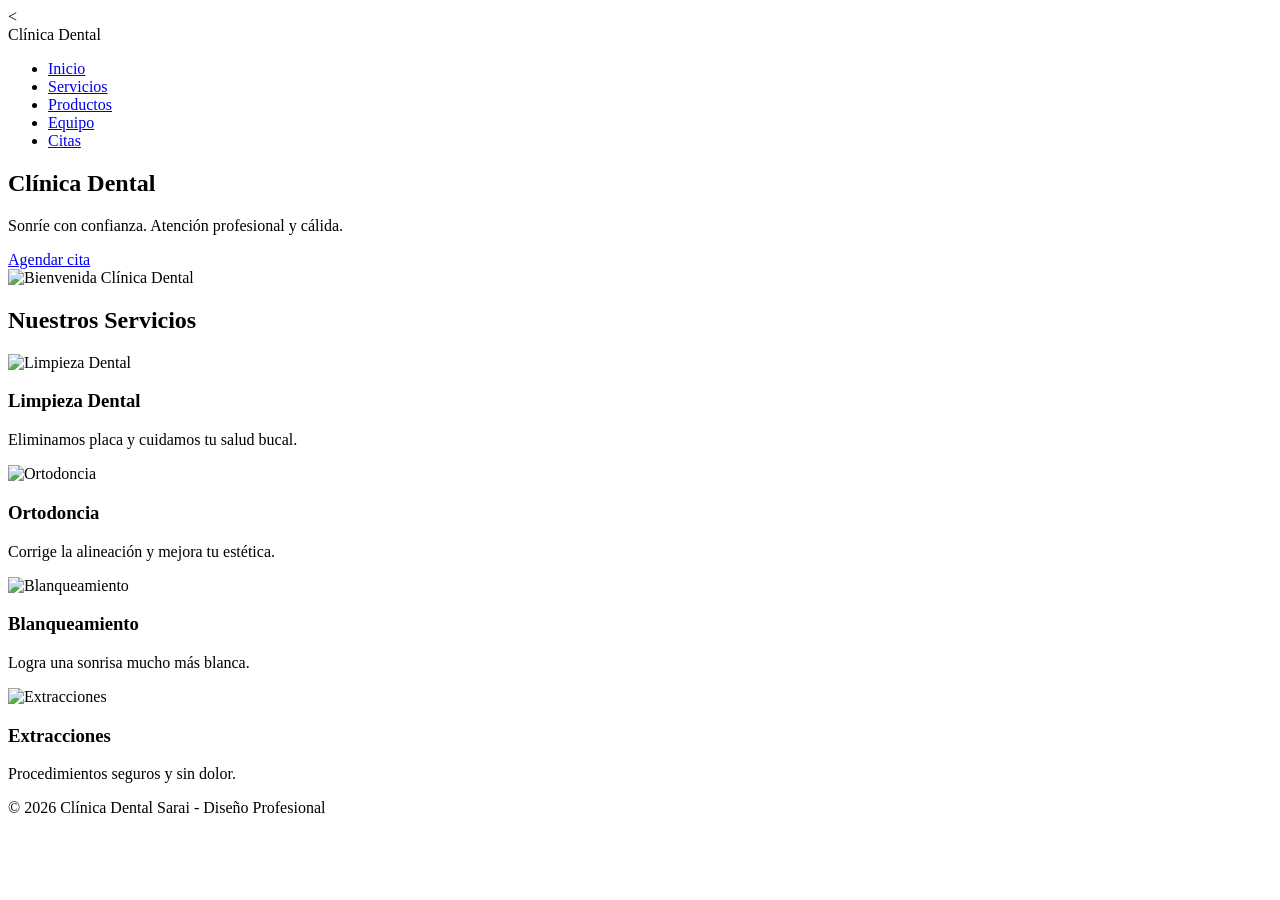
==== index.html @ 85fbc3f6 "Update index.html" ====
<<!DOCTYPE html>
<html lang="es">
<head>
    <meta charset="UTF-8">
    <meta name="viewport" content="width=device-width, initial-scale=1.0">
    <title>Clínica Dental | Sonríe con Confianza</title>
    <link rel="stylesheet" href="style.css">
</head>
<body>

    <header class="main-header">
        <nav class="nav-container">
            <div class="logo">Clínica Dental</div>
            <ul class="nav-links">
                <li><a href="index.html">Inicio</a></li>
                <li><a href="servicios.html">Servicios</a></li>
                <li><a href="productos.html">Productos</a></li>
                <li><a href="equipo.html">Equipo</a></li>
                <li><a href="citas.html">Citas</a></li>
            </ul>
        </nav>
    </header>

  <section class="hero-section">
    <div class="hero-content">
        <h1>Clínica Dental</h1>
        <p>Sonríe con confianza. Atención profesional y cálida.</p>
        <a href="citas.html" class="btn-cta">Agendar cita</a>
    </div>
    <div class="hero-image">
        <img src="./img/InicioD.png" alt="Bienvenida Clínica Dental">
    </div>
</section>

    <section class="services-section">
        <h2 class="section-title">Nuestros Servicios</h2>
        <div class="services-grid">
            
            <div class="service-card">
                <img src="img/limpiezaD.png" alt="Limpieza Dental">
                <h3>Limpieza Dental</h3>
                <p>Eliminamos placa y cuidamos tu salud bucal.</p>
            </div>

            <div class="service-card">
                <img src="img/ortodoncias.png" alt="Ortodoncia">
                <h3>Ortodoncia</h3>
                <p>Corrige la alineación y mejora tu estética.</p>
            </div>

            <div class="service-card">
                <img src="img/blanqueamiento.png" alt="Blanqueamiento">
                <h3>Blanqueamiento</h3>
                <p>Logra una sonrisa mucho más blanca.</p>
            </div>

            <div class="service-card">
                <img src="img/extraccionD.png" alt="Extracciones">
                <h3>Extracciones</h3>
                <p>Procedimientos seguros y sin dolor.</p>
            </div>

        </div>
    </section>

    <footer class="main-footer">
        <p>&copy; 2026 Clínica Dental Sarai - Diseño Profesional</p>
    </footer>

</body>
</html>
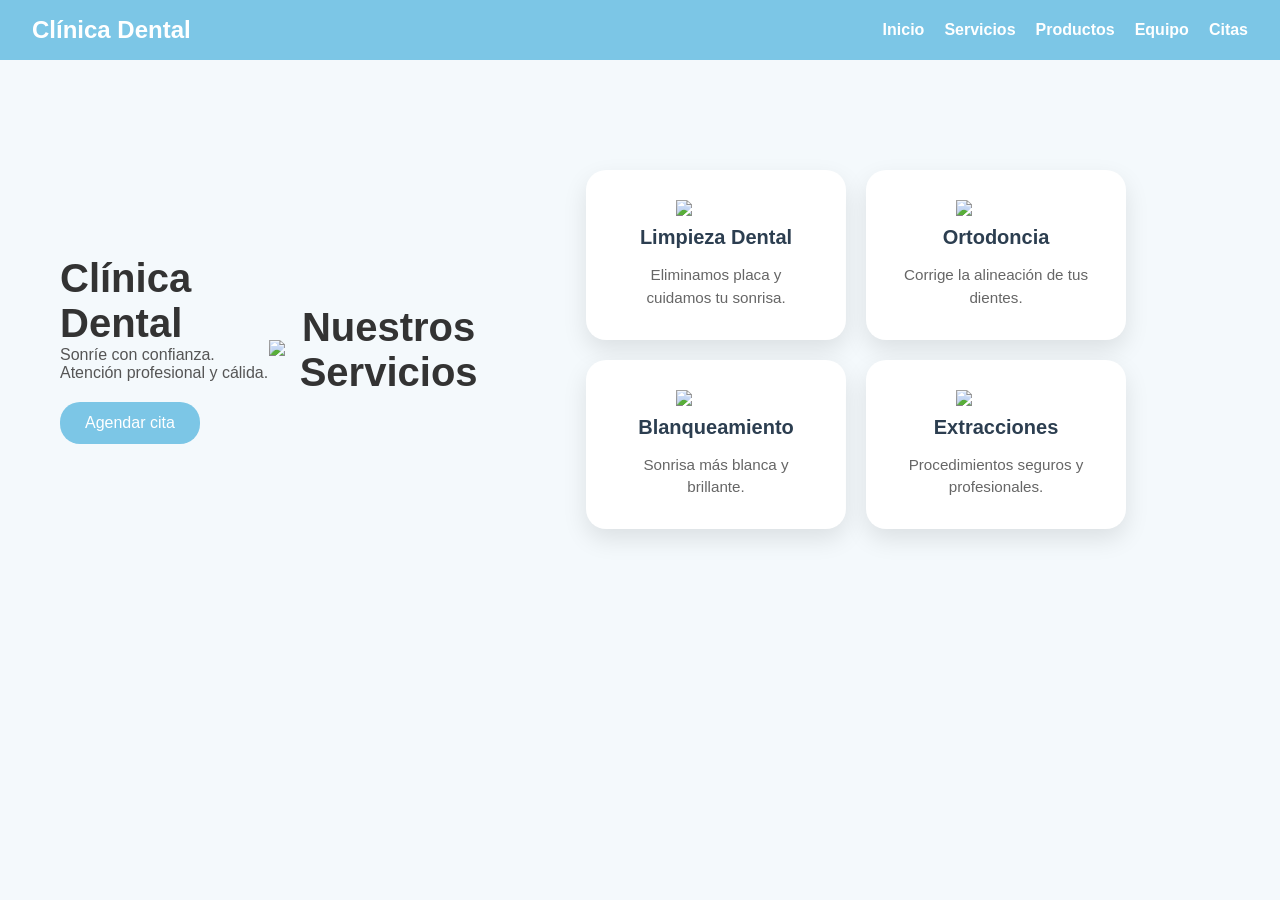
==== commit a9a283a1: "Add files via upload" ====
--- a/index.html
+++ b/index.html
@@ -1,71 +1,70 @@
-<<!DOCTYPE html>
+<!DOCTYPE html>
 <html lang="es">
 <head>
-    <meta charset="UTF-8">
-    <meta name="viewport" content="width=device-width, initial-scale=1.0">
-    <title>Clínica Dental | Sonríe con Confianza</title>
-    <link rel="stylesheet" href="style.css">
+<meta charset="UTF-8">
+<title>Clínica Dental</title>
+<link rel="stylesheet" href="styles.css">
 </head>
 <body>
 
-    <header class="main-header">
-        <nav class="nav-container">
-            <div class="logo">Clínica Dental</div>
-            <ul class="nav-links">
-                <li><a href="index.html">Inicio</a></li>
-                <li><a href="servicios.html">Servicios</a></li>
-                <li><a href="productos.html">Productos</a></li>
-                <li><a href="equipo.html">Equipo</a></li>
-                <li><a href="citas.html">Citas</a></li>
-            </ul>
-        </nav>
-    </header>
+<header>
+  <nav>
+    <h2>Clínica Dental</h2>
+    <ul>
+      <li><a href="index.html">Inicio</a></li>
+      <li><a href="servicios.html">Servicios</a></li>
+      <li><a href="productos.html">Productos</a></li>
+      <li><a href="equipo.html">Equipo</a></li>
+      <li><a href="citas.html">Citas</a></li>
+    </ul>
+  </nav>
+</header>
 
-  <section class="hero-section">
-    <div class="hero-content">
-        <h1>Clínica Dental</h1>
-        <p>Sonríe con confianza. Atención profesional y cálida.</p>
-        <a href="citas.html" class="btn-cta">Agendar cita</a>
+<section class="hero">
+
+  <div class="hero-text">
+    <h1>Clínica Dental</h1>
+    <p>Sonríe con confianza. Atención profesional y cálida.</p>
+    <a href="citas.html" class="btn">Agendar cita</a>
+  </div>
+
+  <div>
+    <img src="img/InicioD.png" width="100">
+  </div>
+
+  <h1 style="text-align:center;">Nuestros Servicios</h1>
+
+<section class="section">
+
+  <div class="cards">
+
+    <div class="card">
+      <img src="img/limpiezaD.png">
+      <h3>Limpieza Dental</h3>
+      <p>Eliminamos placa y cuidamos tu sonrisa.</p>
     </div>
-    <div class="hero-image">
-        <img src="./img/InicioD.png" alt="Bienvenida Clínica Dental">
+
+    <div class="card">
+      <img src="img/ortodoncias.png">
+      <h3>Ortodoncia</h3>
+      <p>Corrige la alineación de tus dientes.</p>
     </div>
+
+    <div class="card">
+      <img src="img/blanqueamiento.png">
+      <h3>Blanqueamiento</h3>
+      <p>Sonrisa más blanca y brillante.</p>
+    </div>
+
+    <div class="card">
+      <img src="img/extraccionD.png">
+      <h3>Extracciones</h3>
+      <p>Procedimientos seguros y profesionales.</p>
+    </div>
+
+  </div>
+
 </section>
 
-    <section class="services-section">
-        <h2 class="section-title">Nuestros Servicios</h2>
-        <div class="services-grid">
-            
-            <div class="service-card">
-                <img src="img/limpiezaD.png" alt="Limpieza Dental">
-                <h3>Limpieza Dental</h3>
-                <p>Eliminamos placa y cuidamos tu salud bucal.</p>
-            </div>
-
-            <div class="service-card">
-                <img src="img/ortodoncias.png" alt="Ortodoncia">
-                <h3>Ortodoncia</h3>
-                <p>Corrige la alineación y mejora tu estética.</p>
-            </div>
-
-            <div class="service-card">
-                <img src="img/blanqueamiento.png" alt="Blanqueamiento">
-                <h3>Blanqueamiento</h3>
-                <p>Logra una sonrisa mucho más blanca.</p>
-            </div>
-
-            <div class="service-card">
-                <img src="img/extraccionD.png" alt="Extracciones">
-                <h3>Extracciones</h3>
-                <p>Procedimientos seguros y sin dolor.</p>
-            </div>
-
-        </div>
-    </section>
-
-    <footer class="main-footer">
-        <p>&copy; 2026 Clínica Dental Sarai - Diseño Profesional</p>
-    </footer>
-
 </body>
-</html>
+</html>
--- a/styles.css
+++ b/styles.css
@@ -0,0 +1,355 @@
+body {
+  font-family: 'Segoe UI', sans-serif;
+  margin: 0;
+  background-color: #f5f9fc;
+}
+
+nav {
+  display: flex;
+  justify-content: space-between;
+  align-items: center;
+  background: #7cc6e6;
+  padding: 15px 40px;
+}
+
+nav h2 {
+  color: white;
+}
+
+nav ul {
+  list-style: none;
+  display: flex;
+  gap: 25px;
+}
+
+nav a {
+  text-decoration: none;
+  color: white;
+  font-weight: bold;
+}
+
+.hero {
+  display: flex;
+  justify-content: space-between;
+  align-items: center;
+  padding: 60px;
+}
+
+.hero-text {
+  max-width: 500px;
+}
+
+.hero h1 {
+  font-size: 40px;
+  color: #333;
+}
+
+.hero p {
+  color: #555;
+}
+
+.btn {
+  display: inline-block;
+  margin-top: 20px;
+  background: #7cc6e6;
+  color: white;
+  padding: 12px 25px;
+  border-radius: 20px;
+  text-decoration: none;
+}
+
+form {
+  max-width: 400px;
+  margin: 50px auto;
+  display: flex;
+  flex-direction: column;
+  gap: 15px;
+}
+
+input, button {
+  padding: 12px;
+  border-radius: 10px;
+  border: 1px solid #ccc;
+}
+
+button {
+  background: #7cc6e6;
+  color: white;
+  border: none;
+  cursor: pointer;
+}
+
+button:hover {
+  background: #5baac9;
+}
+
+.section {
+  padding: 50px;
+  text-align: center;
+}
+
+.section h2 {
+  font-size: 30px;
+  margin-bottom: 30px;
+}
+
+.cards {
+  display: flex;
+  justify-content: center;
+  gap: 20px;
+  flex-wrap: wrap;
+}
+
+.card {
+  background: white;
+  padding: 20px;
+  width: 250px;
+  border-radius: 20px;
+  box-shadow: 0px 5px 15px rgba(0,0,0,0.1);
+  transition: transform 0.3s;
+}
+
+.card:hover {
+  transform: translateY(-10px);
+}
+
+.card img {
+  width: 80px;
+  margin-bottom: 10px;
+}
+* {
+    margin: 0;
+    padding: 0;
+    box-sizing: border-box;
+}
+
+body {
+    font-family: 'Segoe UI', sans-serif;
+    background-color: #f4f9fc; 
+    color: #333;
+}
+
+nav {
+    background-color: #7cc6e6; 
+    padding: 1rem 2rem;
+}
+
+.nav-container {
+    max-width: 1100px;
+    margin: 0 auto;
+    display: flex;
+    justify-content: space-between;
+    align-items: center;
+}
+
+nav ul {
+    display: flex;
+    list-style: none;
+    gap: 20px;
+}
+
+nav a {
+    text-decoration: none;
+    color: white;
+    font-weight: bold;
+}
+
+.servicios-container {
+    max-width: 1100px;
+    margin: 50px auto;
+    padding: 0 20px;
+    text-align: center;
+}
+
+.servicios-header h1 {
+    font-size: 2.5rem;
+    color: #2c3e50; 
+    margin-bottom: 10px;
+}
+
+.servicios-header p {
+    color: #555;
+    margin-bottom: 40px;
+}
+
+.cards-grid {
+    display: flex;
+    flex-wrap: wrap; 
+    justify-content: center;
+    gap: 25px;
+}
+
+.card {
+    background: white;
+    width: 260px;
+    padding: 30px;
+    border-radius: 20px;
+    box-shadow: 0 10px 25px rgba(0,0,0,0.1);
+    transition: transform 0.3s ease, box-shadow 0.3s ease;
+    display: flex;
+    flex-direction: column;
+    align-items: center;
+}
+
+.card:hover {
+    transform: translateY(-10px);
+    box-shadow: 0 15px 35px rgba(124, 198, 230, 0.3);
+}
+
+.card-icon {
+    font-size: 45px;
+    margin-bottom: 20px;
+}
+
+.card h3 {
+    font-size: 1.25rem;
+    color: #2c3e50;
+    margin-bottom: 15px;
+}
+
+.card p {
+    font-size: 0.95rem;
+    color: #666;
+    line-height: 1.5;
+}
+
+* {
+    margin: 0;
+    padding: 0;
+    box-sizing: border-box;
+}
+
+body {
+    font-family: 'Segoe UI', sans-serif;
+    background-color: #f4f9fc; 
+    display: block; 
+}
+
+.navbar-top {
+    background-color: #7cc6e6;
+    width: 100%;
+    padding: 15px 0;
+    color: white;
+}
+
+.nav-content {
+    max-width: 1200px;
+    margin: 0 auto;
+    display: flex;
+    justify-content: space-between;
+    align-items: center;
+    padding: 0 20px;
+}
+
+.nav-links {
+    display: flex;
+    list-style: none;
+    gap: 20px;
+}
+
+.nav-links a {
+    color: white;
+    text-decoration: none;
+    font-weight: 600;
+}
+
+.main-wrapper {
+    width: 100%;
+    display: flex;
+    justify-content: center; 
+    padding: 60px 0;
+}
+
+.container {
+    width: 90%;
+    max-width: 1100px;
+    text-align: center;
+}
+
+.section-header h1 {
+    font-size: 2.5rem;
+    color: #2c3e50;
+    margin-bottom: 10px;
+}
+
+.section-header p {
+    color: #5d6d7e;
+    margin-bottom: 40px;
+}
+.productos-grid {
+  display: flex;
+  flex-direction: row; 
+  justify-content: center;
+  align-items: stretch;
+  gap: 30px;
+}
+
+.producto-card {
+  background: white;
+  width: 250px;
+  padding: 20px;
+  border-radius: 20px;
+  box-shadow: 0px 5px 15px rgba(0,0,0,0.1);
+  text-align: center;
+}
+
+.producto-card img {
+  width: 120px;
+  height: 120px;
+  object-fit: contain;
+  display: block;
+  margin: 0 auto 15px;
+}
+.precio {
+  font-size: 18px;
+  font-weight: bold;
+  color: #2a9d8f;
+  margin-top: 10px;
+}
+.team-section {
+    padding: 60px 20px;
+    display: flex;
+    justify-content: center;
+}
+.team-grid {
+    display: flex;
+    flex-wrap: wrap;
+    justify-content: center;
+    gap: 30px;
+    max-width: 1100px;
+}
+.member-card {
+    background: white;
+    width: 280px;
+    padding: 30px;
+    border-radius: 20px;
+    text-align: center;
+    box-shadow: 0 10px 25px rgba(0,0,0,0.05);
+    transition: transform 0.3s ease;
+}
+.member-card:hover {
+    transform: translateY(-10px); 
+}
+.member-photo img {
+    width: 120px;
+    height: 120px;
+    border-radius: 50%; 
+    border: 4px solid #87ceeb; 
+    margin-bottom: 15px;
+}
+.member-card h3 {
+    margin: 10px 0 5px 0;
+    color: #333;
+}
+.specialty {
+    color: #87ceeb; 
+    font-weight: bold;
+    margin-bottom: 15px;
+    text-transform: uppercase;
+    font-size: 0.9rem;
+}
+.bio {
+    font-size: 0.9rem;
+    color: #666;
+    line-height: 1.5;
+}
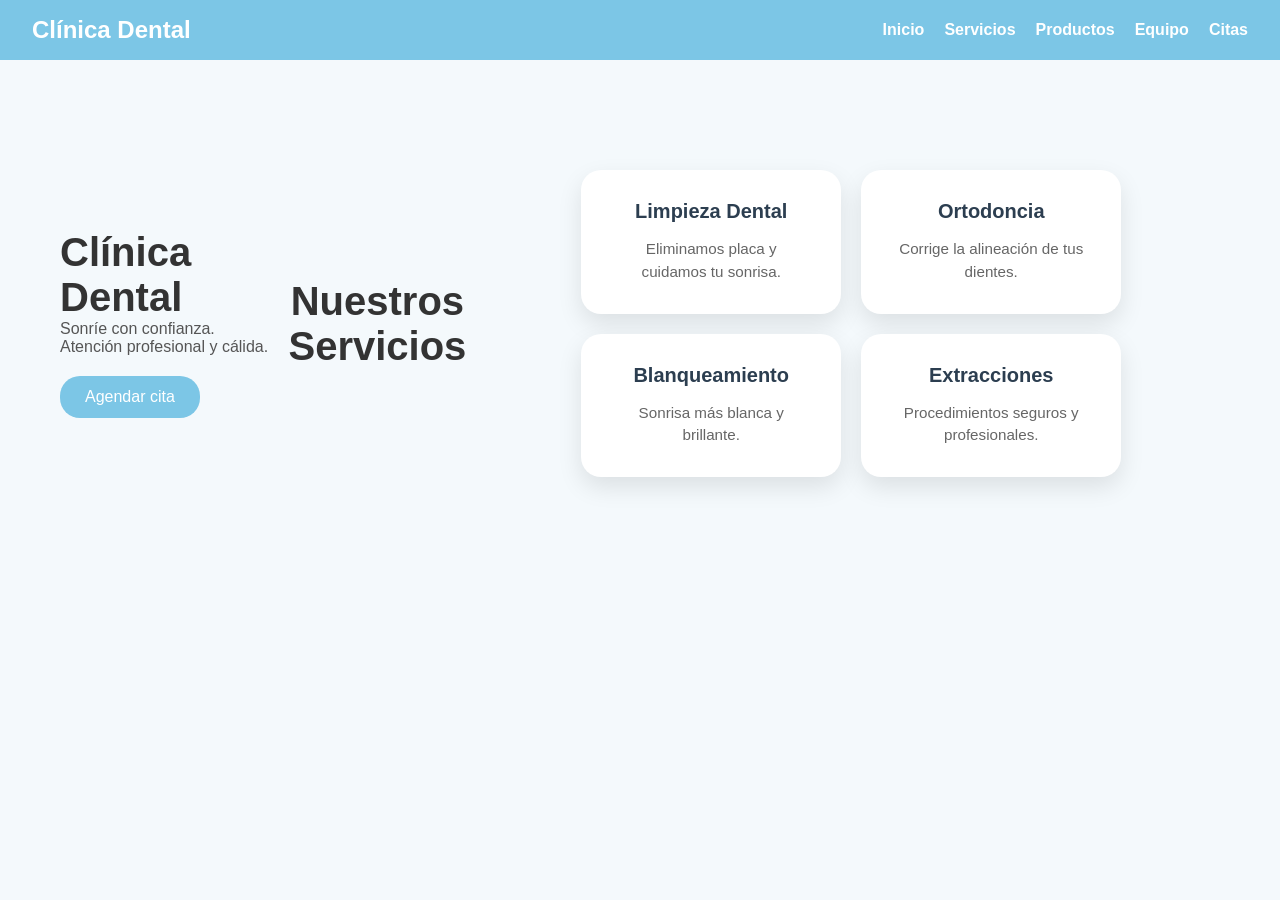
==== commit f48865de: "Update index.html" ====
--- a/index.html
+++ b/index.html
@@ -29,7 +29,7 @@
   </div>
 
   <div>
-    <img src="img/InicioD.png" width="100">
+    <src="img/InicioD.png" width="100">
   </div>
 
   <h1 style="text-align:center;">Nuestros Servicios</h1>
@@ -39,25 +39,25 @@
   <div class="cards">
 
     <div class="card">
-      <img src="img/limpiezaD.png">
+      <src="img/limpiezaD.png">
       <h3>Limpieza Dental</h3>
       <p>Eliminamos placa y cuidamos tu sonrisa.</p>
     </div>
 
     <div class="card">
-      <img src="img/ortodoncias.png">
+      <src="img/ortodoncias.png">
       <h3>Ortodoncia</h3>
       <p>Corrige la alineación de tus dientes.</p>
     </div>
 
     <div class="card">
-      <img src="img/blanqueamiento.png">
+      <src="img/blanqueamiento.png">
       <h3>Blanqueamiento</h3>
       <p>Sonrisa más blanca y brillante.</p>
     </div>
 
     <div class="card">
-      <img src="img/extraccionD.png">
+      <src="img/extraccionD.png">
       <h3>Extracciones</h3>
       <p>Procedimientos seguros y profesionales.</p>
     </div>
@@ -67,4 +67,4 @@
 </section>
 
 </body>
-</html>+</html>
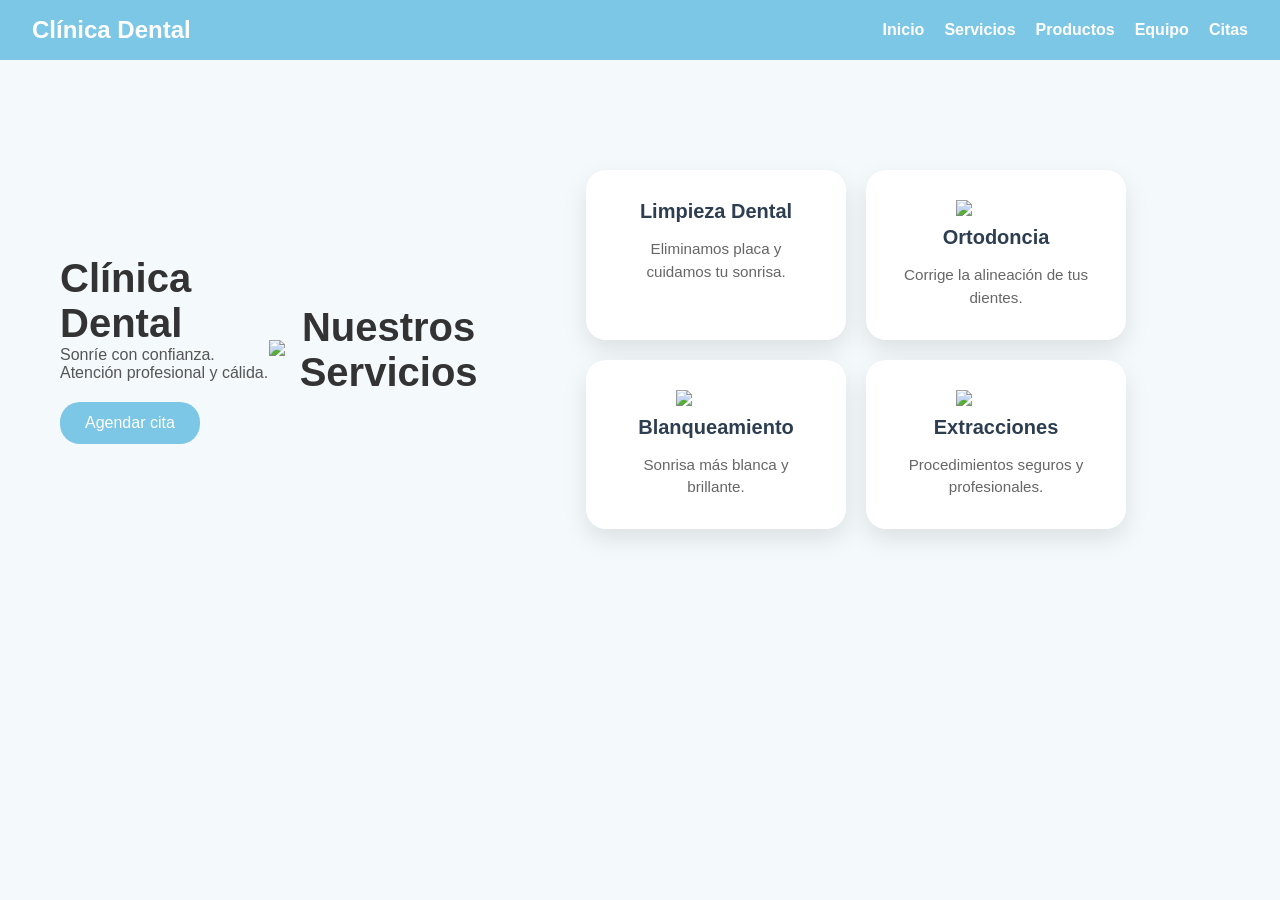
==== commit 8f4ba477: "Update index.html" ====
--- a/index.html
+++ b/index.html
@@ -29,7 +29,7 @@
   </div>
 
   <div>
-    <src="img/InicioD.png" width="100">
+    <img src="img/InicioD.png" width="100">
   </div>
 
   <h1 style="text-align:center;">Nuestros Servicios</h1>
@@ -45,19 +45,19 @@
     </div>
 
     <div class="card">
-      <src="img/ortodoncias.png">
+      <img src="img/ortodoncias.png">
       <h3>Ortodoncia</h3>
       <p>Corrige la alineación de tus dientes.</p>
     </div>
 
     <div class="card">
-      <src="img/blanqueamiento.png">
+      <img src="img/blanqueamiento.png">
       <h3>Blanqueamiento</h3>
       <p>Sonrisa más blanca y brillante.</p>
     </div>
 
     <div class="card">
-      <src="img/extraccionD.png">
+      <img src="img/extraccionD.png">
       <h3>Extracciones</h3>
       <p>Procedimientos seguros y profesionales.</p>
     </div>
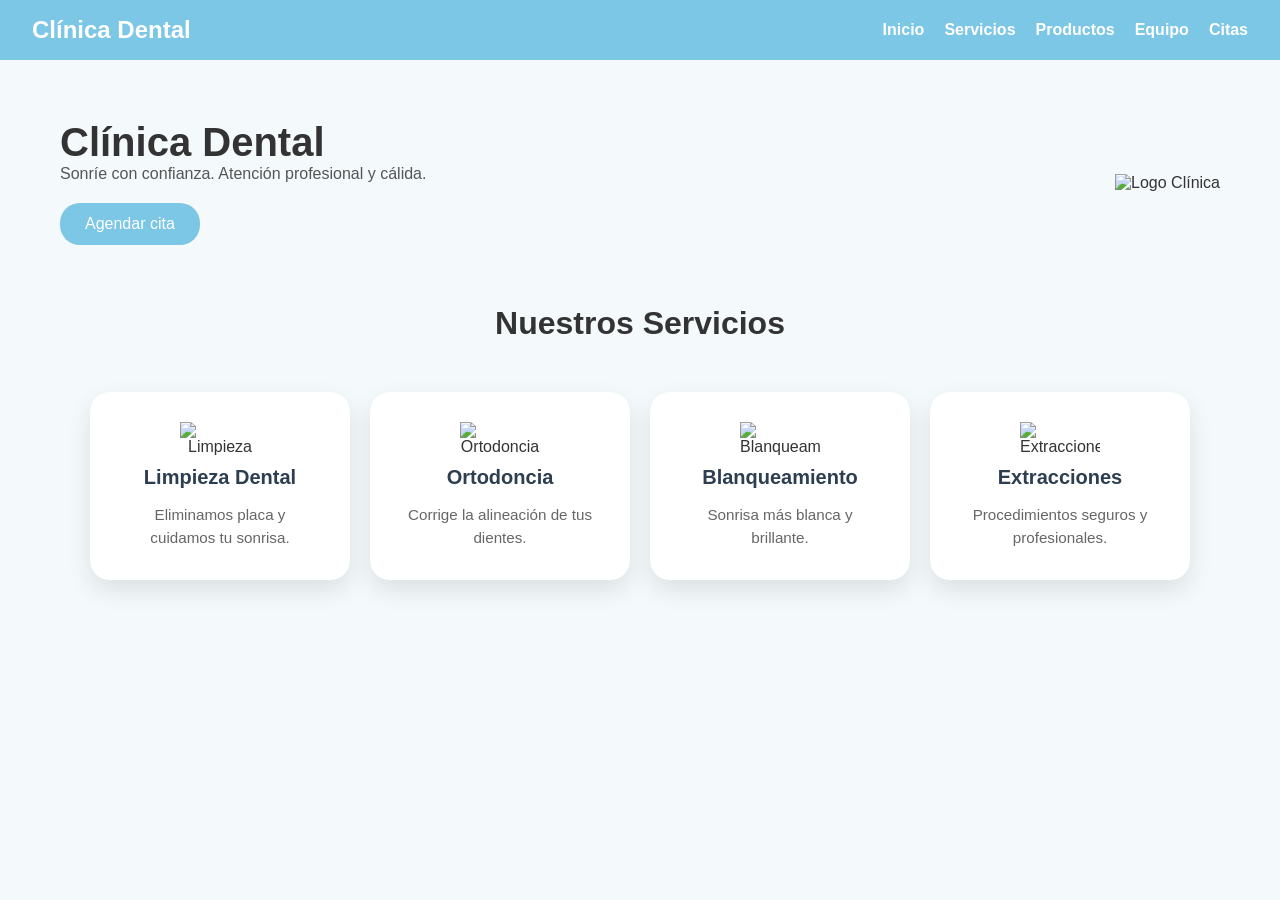
==== commit 1e110aaf: "Update index.html" ====
--- a/index.html
+++ b/index.html
@@ -1,12 +1,11 @@
 <!DOCTYPE html>
 <html lang="es">
 <head>
-<meta charset="UTF-8">
-<title>Clínica Dental</title>
-<link rel="stylesheet" href="styles.css">
+    <meta charset="UTF-8">
+    <title>Clínica Dental</title>
+    <link rel="stylesheet" href="styles.css">
 </head>
 <body>
-
 <header>
   <nav>
     <h2>Clínica Dental</h2>
@@ -21,50 +20,41 @@
 </header>
 
 <section class="hero">
-
   <div class="hero-text">
     <h1>Clínica Dental</h1>
     <p>Sonríe con confianza. Atención profesional y cálida.</p>
     <a href="citas.html" class="btn">Agendar cita</a>
   </div>
+  <div>
+    <img src="img/InicioD.png" width="100" alt="Logo Clínica">
+  </div>
+</section>
 
-  <div>
-    <img src="img/InicioD.png" width="100">
-  </div>
-
-  <h1 style="text-align:center;">Nuestros Servicios</h1>
+<h1 style="text-align:center;">Nuestros Servicios</h1>
 
 <section class="section">
-
   <div class="cards">
-
     <div class="card">
-      <src="img/limpiezaD.png">
+      <img src="img/limpiezaD.png" alt="Limpieza">
       <h3>Limpieza Dental</h3>
       <p>Eliminamos placa y cuidamos tu sonrisa.</p>
     </div>
-
     <div class="card">
-      <img src="img/ortodoncias.png">
+      <img src="img/ortodoncias.png" alt="Ortodoncia">
       <h3>Ortodoncia</h3>
       <p>Corrige la alineación de tus dientes.</p>
     </div>
-
     <div class="card">
-      <img src="img/blanqueamiento.png">
+      <img src="img/blanqueamiento.jpg" alt="Blanqueamiento">
       <h3>Blanqueamiento</h3>
       <p>Sonrisa más blanca y brillante.</p>
     </div>
-
     <div class="card">
-      <img src="img/extraccionD.png">
+      <img src="img/extraccionD.png" alt="Extracciones">
       <h3>Extracciones</h3>
       <p>Procedimientos seguros y profesionales.</p>
     </div>
-
   </div>
-
 </section>
-
 </body>
 </html>
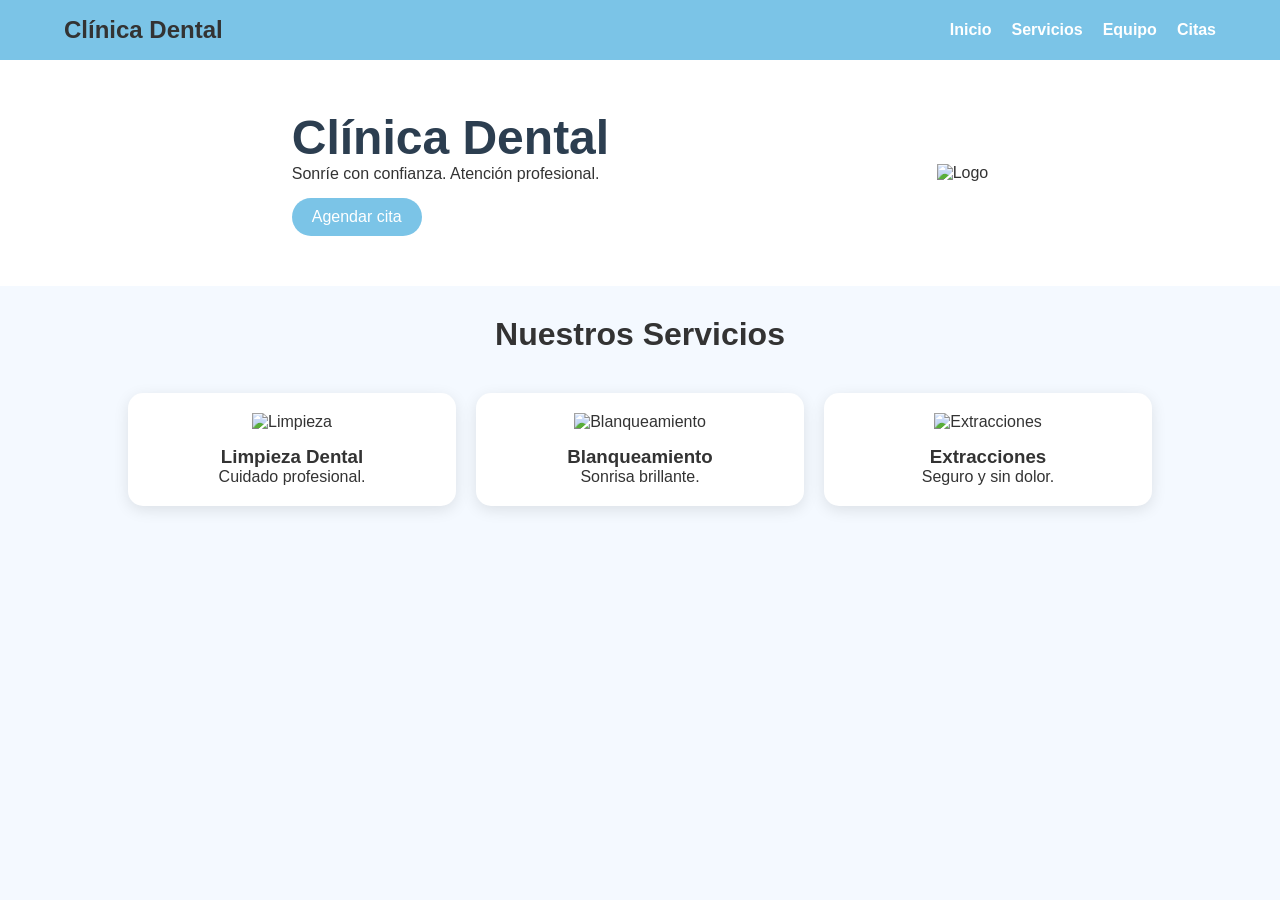
==== commit 564133f6: "Update index.html" ====
--- a/index.html
+++ b/index.html
@@ -2,7 +2,7 @@
 <html lang="es">
 <head>
     <meta charset="UTF-8">
-    <title>Clínica Dental</title>
+    <title>Clínica Dental - Inicio</title>
     <link rel="stylesheet" href="styles.css">
 </head>
 <body>
@@ -12,7 +12,6 @@
     <ul>
       <li><a href="index.html">Inicio</a></li>
       <li><a href="servicios.html">Servicios</a></li>
-      <li><a href="productos.html">Productos</a></li>
       <li><a href="equipo.html">Equipo</a></li>
       <li><a href="citas.html">Citas</a></li>
     </ul>
@@ -22,37 +21,32 @@
 <section class="hero">
   <div class="hero-text">
     <h1>Clínica Dental</h1>
-    <p>Sonríe con confianza. Atención profesional y cálida.</p>
+    <p>Sonríe con confianza. Atención profesional.</p>
     <a href="citas.html" class="btn">Agendar cita</a>
   </div>
   <div>
-    <img src="img/InicioD.png" width="100" alt="Logo Clínica">
+    <img src="img/InicioD.png" width="200" alt="Logo">
   </div>
 </section>
 
-<h1 style="text-align:center;">Nuestros Servicios</h1>
+<h1 style="text-align:center; margin-top: 30px;">Nuestros Servicios</h1>
 
 <section class="section">
   <div class="cards">
     <div class="card">
       <img src="img/limpiezaD.png" alt="Limpieza">
       <h3>Limpieza Dental</h3>
-      <p>Eliminamos placa y cuidamos tu sonrisa.</p>
-    </div>
-    <div class="card">
-      <img src="img/ortodoncias.png" alt="Ortodoncia">
-      <h3>Ortodoncia</h3>
-      <p>Corrige la alineación de tus dientes.</p>
+      <p>Cuidado profesional.</p>
     </div>
     <div class="card">
       <img src="img/blanqueamiento.jpg" alt="Blanqueamiento">
       <h3>Blanqueamiento</h3>
-      <p>Sonrisa más blanca y brillante.</p>
+      <p>Sonrisa brillante.</p>
     </div>
     <div class="card">
       <img src="img/extraccionD.png" alt="Extracciones">
       <h3>Extracciones</h3>
-      <p>Procedimientos seguros y profesionales.</p>
+      <p>Seguro y sin dolor.</p>
     </div>
   </div>
 </section>
--- a/styles.css
+++ b/styles.css
@@ -1,142 +1,20 @@
-body {
-  font-family: 'Segoe UI', sans-serif;
-  margin: 0;
-  background-color: #f5f9fc;
-}
-
-nav {
-  display: flex;
-  justify-content: space-between;
-  align-items: center;
-  background: #7cc6e6;
-  padding: 15px 40px;
-}
-
-nav h2 {
-  color: white;
-}
-
-nav ul {
-  list-style: none;
-  display: flex;
-  gap: 25px;
-}
-
-nav a {
-  text-decoration: none;
-  color: white;
-  font-weight: bold;
-}
-
-.hero {
-  display: flex;
-  justify-content: space-between;
-  align-items: center;
-  padding: 60px;
-}
-
-.hero-text {
-  max-width: 500px;
-}
-
-.hero h1 {
-  font-size: 40px;
-  color: #333;
-}
-
-.hero p {
-  color: #555;
-}
-
-.btn {
-  display: inline-block;
-  margin-top: 20px;
-  background: #7cc6e6;
-  color: white;
-  padding: 12px 25px;
-  border-radius: 20px;
-  text-decoration: none;
-}
-
-form {
-  max-width: 400px;
-  margin: 50px auto;
-  display: flex;
-  flex-direction: column;
-  gap: 15px;
-}
-
-input, button {
-  padding: 12px;
-  border-radius: 10px;
-  border: 1px solid #ccc;
-}
-
-button {
-  background: #7cc6e6;
-  color: white;
-  border: none;
-  cursor: pointer;
-}
-
-button:hover {
-  background: #5baac9;
-}
-
-.section {
-  padding: 50px;
-  text-align: center;
-}
-
-.section h2 {
-  font-size: 30px;
-  margin-bottom: 30px;
-}
-
-.cards {
-  display: flex;
-  justify-content: center;
-  gap: 20px;
-  flex-wrap: wrap;
-}
-
-.card {
-  background: white;
-  padding: 20px;
-  width: 250px;
-  border-radius: 20px;
-  box-shadow: 0px 5px 15px rgba(0,0,0,0.1);
-  transition: transform 0.3s;
-}
-
-.card:hover {
-  transform: translateY(-10px);
-}
-
-.card img {
-  width: 80px;
-  margin-bottom: 10px;
-}
+/* General */
 * {
     margin: 0;
     padding: 0;
     box-sizing: border-box;
+    font-family: 'Arial', sans-serif;
 }
 
 body {
-    font-family: 'Segoe UI', sans-serif;
-    background-color: #f4f9fc; 
+    background-color: #f4f9ff;
     color: #333;
 }
 
+/* Navegación */
 nav {
-    background-color: #7cc6e6; 
-    padding: 1rem 2rem;
-}
-
-.nav-container {
-    max-width: 1100px;
-    margin: 0 auto;
+    background-color: #7bc4e7;
+    padding: 1rem 5%;
     display: flex;
     justify-content: space-between;
     align-items: center;
@@ -149,207 +27,77 @@
 }
 
 nav a {
+    color: white;
     text-decoration: none;
-    color: white;
     font-weight: bold;
 }
 
-.servicios-container {
-    max-width: 1100px;
-    margin: 50px auto;
-    padding: 0 20px;
-    text-align: center;
+/* Hero Section */
+.hero {
+    display: flex;
+    align-items: center;
+    justify-content: space-around;
+    padding: 50px 10%;
+    background-color: white;
 }
 
-.servicios-header h1 {
-    font-size: 2.5rem;
-    color: #2c3e50; 
-    margin-bottom: 10px;
+.hero-text h1 {
+    font-size: 3rem;
+    color: #2c3e50;
 }
 
-.servicios-header p {
-    color: #555;
-    margin-bottom: 40px;
+.btn {
+    display: inline-block;
+    background-color: #7bc4e7;
+    color: white;
+    padding: 10px 20px;
+    border-radius: 20px;
+    text-decoration: none;
+    margin-top: 15px;
 }
 
-.cards-grid {
-    display: flex;
-    flex-wrap: wrap; 
-    justify-content: center;
-    gap: 25px;
+/* Contenedor de Tarjetas (Inicio y Servicios) */
+.cards, .cards-grid {
+    display: grid;
+    grid-template-columns: repeat(auto-fit, minmax(200px, 1fr));
+    gap: 20px;
+    padding: 40px 10%;
 }
 
 .card {
     background: white;
-    width: 260px;
-    padding: 30px;
-    border-radius: 20px;
-    box-shadow: 0 10px 25px rgba(0,0,0,0.1);
-    transition: transform 0.3s ease, box-shadow 0.3s ease;
-    display: flex;
-    flex-direction: column;
-    align-items: center;
+    border-radius: 15px;
+    padding: 20px;
+    text-align: center;
+    box-shadow: 0 4px 15px rgba(0,0,0,0.1);
 }
 
-.card:hover {
-    transform: translateY(-10px);
-    box-shadow: 0 15px 35px rgba(124, 198, 230, 0.3);
-}
-
-.card-icon {
-    font-size: 45px;
-    margin-bottom: 20px;
-}
-
-.card h3 {
-    font-size: 1.25rem;
-    color: #2c3e50;
+.card img {
+    width: 80px; /* Tamaño para los iconos de servicios */
+    height: 80px;
+    object-fit: contain;
     margin-bottom: 15px;
 }
 
-.card p {
-    font-size: 0.95rem;
-    color: #666;
-    line-height: 1.5;
+/* Equipo */
+.team-grid {
+    display: grid;
+    grid-template-columns: repeat(auto-fit, minmax(250px, 1fr));
+    gap: 30px;
+    padding: 40px 10%;
 }
 
-* {
-    margin: 0;
-    padding: 0;
-    box-sizing: border-box;
-}
-
-body {
-    font-family: 'Segoe UI', sans-serif;
-    background-color: #f4f9fc; 
-    display: block; 
-}
-
-.navbar-top {
-    background-color: #7cc6e6;
-    width: 100%;
-    padding: 15px 0;
-    color: white;
-}
-
-.nav-content {
-    max-width: 1200px;
-    margin: 0 auto;
-    display: flex;
-    justify-content: space-between;
-    align-items: center;
-    padding: 0 20px;
-}
-
-.nav-links {
-    display: flex;
-    list-style: none;
-    gap: 20px;
-}
-
-.nav-links a {
-    color: white;
-    text-decoration: none;
-    font-weight: 600;
-}
-
-.main-wrapper {
-    width: 100%;
-    display: flex;
-    justify-content: center; 
-    padding: 60px 0;
-}
-
-.container {
-    width: 90%;
-    max-width: 1100px;
+.member-card {
+    background: white;
+    padding: 20px;
+    border-radius: 10px;
     text-align: center;
 }
 
-.section-header h1 {
-    font-size: 2.5rem;
-    color: #2c3e50;
-    margin-bottom: 10px;
-}
-
-.section-header p {
-    color: #5d6d7e;
-    margin-bottom: 40px;
-}
-.productos-grid {
-  display: flex;
-  flex-direction: row; 
-  justify-content: center;
-  align-items: stretch;
-  gap: 30px;
-}
-
-.producto-card {
-  background: white;
-  width: 250px;
-  padding: 20px;
-  border-radius: 20px;
-  box-shadow: 0px 5px 15px rgba(0,0,0,0.1);
-  text-align: center;
-}
-
-.producto-card img {
-  width: 120px;
-  height: 120px;
-  object-fit: contain;
-  display: block;
-  margin: 0 auto 15px;
-}
-.precio {
-  font-size: 18px;
-  font-weight: bold;
-  color: #2a9d8f;
-  margin-top: 10px;
-}
-.team-section {
-    padding: 60px 20px;
-    display: flex;
-    justify-content: center;
-}
-.team-grid {
-    display: flex;
-    flex-wrap: wrap;
-    justify-content: center;
-    gap: 30px;
-    max-width: 1100px;
-}
-.member-card {
-    background: white;
-    width: 280px;
-    padding: 30px;
-    border-radius: 20px;
-    text-align: center;
-    box-shadow: 0 10px 25px rgba(0,0,0,0.05);
-    transition: transform 0.3s ease;
-}
-.member-card:hover {
-    transform: translateY(-10px); 
-}
 .member-photo img {
-    width: 120px;
-    height: 120px;
-    border-radius: 50%; 
-    border: 4px solid #87ceeb; 
+    width: 150px;
+    height: 150px;
+    border-radius: 50%; /* Hace la foto circular */
+    object-fit: cover;
     margin-bottom: 15px;
 }
-.member-card h3 {
-    margin: 10px 0 5px 0;
-    color: #333;
-}
-.specialty {
-    color: #87ceeb; 
-    font-weight: bold;
-    margin-bottom: 15px;
-    text-transform: uppercase;
-    font-size: 0.9rem;
-}
-.bio {
-    font-size: 0.9rem;
-    color: #666;
-    line-height: 1.5;
-}
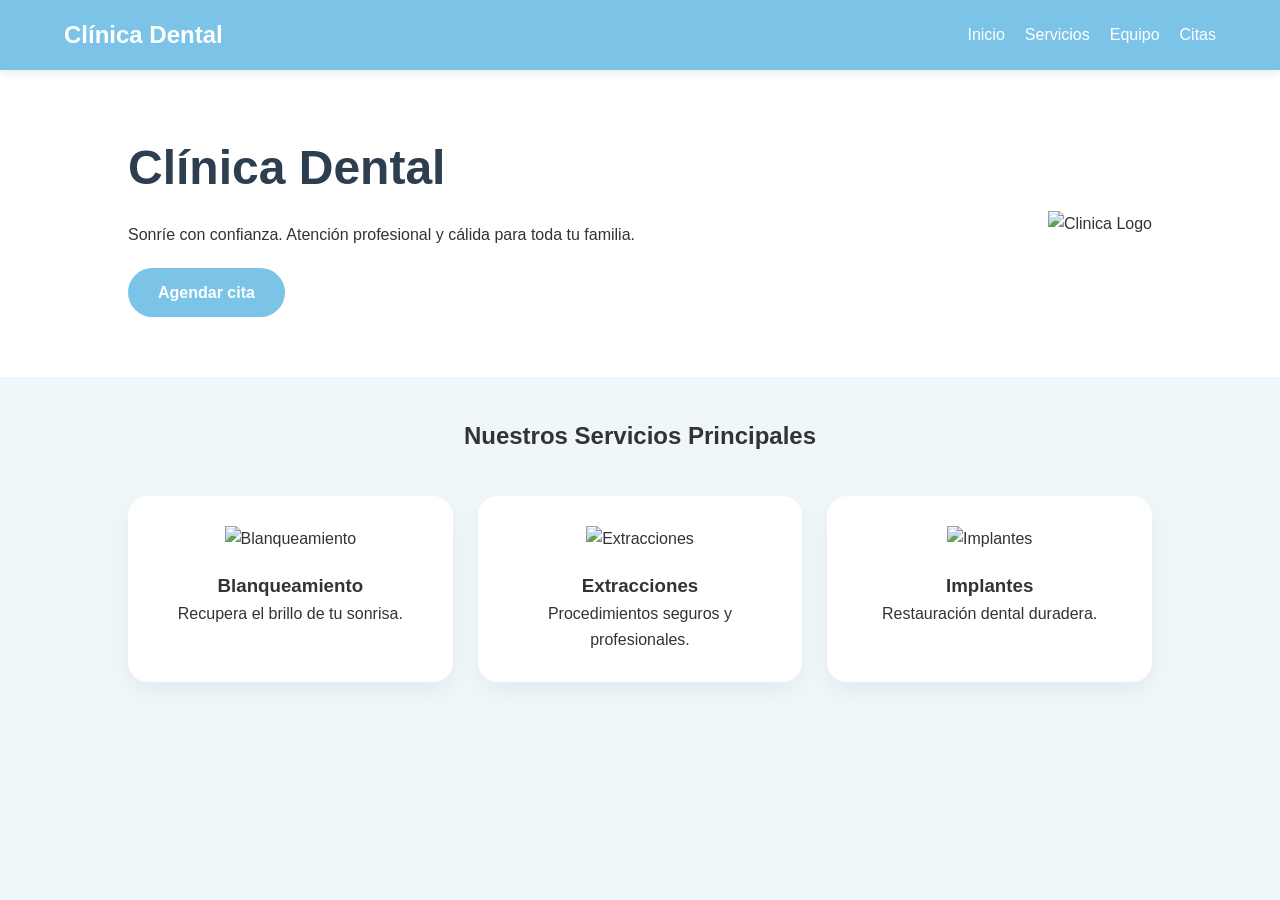
==== commit 4189254a: "Update index.html" ====
--- a/index.html
+++ b/index.html
@@ -6,49 +6,45 @@
     <link rel="stylesheet" href="styles.css">
 </head>
 <body>
-<header>
-  <nav>
-    <h2>Clínica Dental</h2>
-    <ul>
-      <li><a href="index.html">Inicio</a></li>
-      <li><a href="servicios.html">Servicios</a></li>
-      <li><a href="equipo.html">Equipo</a></li>
-      <li><a href="citas.html">Citas</a></li>
-    </ul>
-  </nav>
-</header>
+    <nav>
+        <h2>Clínica Dental</h2>
+        <ul>
+            <li><a href="index.html">Inicio</a></li>
+            <li><a href="servicios.html">Servicios</a></li>
+            <li><a href="equipo.html">Equipo</a></li>
+            <li><a href="citas.html">Citas</a></li>
+        </ul>
+    </nav>
 
-<section class="hero">
-  <div class="hero-text">
-    <h1>Clínica Dental</h1>
-    <p>Sonríe con confianza. Atención profesional.</p>
-    <a href="citas.html" class="btn">Agendar cita</a>
-  </div>
-  <div>
-    <img src="img/InicioD.png" width="200" alt="Logo">
-  </div>
-</section>
+    <header class="hero">
+        <div class="hero-text">
+            <h1>Clínica Dental</h1>
+            <p>Sonríe con confianza. Atención profesional y cálida para toda tu familia.</p>
+            <a href="citas.html" class="btn">Agendar cita</a>
+        </div>
+        <div class="hero-image">
+            <img src="IMG/InicioD.png" width="300" alt="Clinica Logo">
+        </div>
+    </header>
 
-<h1 style="text-align:center; margin-top: 30px;">Nuestros Servicios</h1>
-
-<section class="section">
-  <div class="cards">
-    <div class="card">
-      <img src="img/limpiezaD.png" alt="Limpieza">
-      <h3>Limpieza Dental</h3>
-      <p>Cuidado profesional.</p>
+    <h2 style="text-align:center; margin-top:40px;">Nuestros Servicios Principales</h2>
+    
+    <div class="cards-container">
+        <div class="card">
+            <img src="IMG/blanqueamiento.jpg" alt="Blanqueamiento">
+            <h3>Blanqueamiento</h3>
+            <p>Recupera el brillo de tu sonrisa.</p>
+        </div>
+        <div class="card">
+            <img src="IMG/extraccionD.png" alt="Extracciones">
+            <h3>Extracciones</h3>
+            <p>Procedimientos seguros y profesionales.</p>
+        </div>
+        <div class="card">
+            <img src="IMG/implanteD.jpg" alt="Implantes">
+            <h3>Implantes</h3>
+            <p>Restauración dental duradera.</p>
+        </div>
     </div>
-    <div class="card">
-      <img src="img/blanqueamiento.jpg" alt="Blanqueamiento">
-      <h3>Blanqueamiento</h3>
-      <p>Sonrisa brillante.</p>
-    </div>
-    <div class="card">
-      <img src="img/extraccionD.png" alt="Extracciones">
-      <h3>Extracciones</h3>
-      <p>Seguro y sin dolor.</p>
-    </div>
-  </div>
-</section>
 </body>
 </html>
--- a/styles.css
+++ b/styles.css
@@ -1,23 +1,33 @@
-/* General */
+/* 1. Configuración General */
 * {
     margin: 0;
     padding: 0;
     box-sizing: border-box;
-    font-family: 'Arial', sans-serif;
+    font-family: 'Segoe UI', Roboto, Helvetica, Arial, sans-serif;
 }
 
 body {
-    background-color: #f4f9ff;
+    background-color: #f0f7fa; /* Azul muy clarito de fondo */
     color: #333;
+    line-height: 1.6;
 }
 
-/* Navegación */
+/* 2. Navegación (Navbar) */
 nav {
     background-color: #7bc4e7;
     padding: 1rem 5%;
     display: flex;
     justify-content: space-between;
     align-items: center;
+    position: sticky;
+    top: 0;
+    z-index: 1000;
+    box-shadow: 0 2px 10px rgba(0,0,0,0.1);
+}
+
+nav h2 {
+    color: white;
+    font-size: 1.5rem;
 }
 
 nav ul {
@@ -29,75 +39,114 @@
 nav a {
     color: white;
     text-decoration: none;
-    font-weight: bold;
+    font-weight: 500;
+    transition: 0.3s;
 }
 
-/* Hero Section */
+nav a:hover {
+    opacity: 0.8;
+}
+
+/* 3. Secciones Principales (Hero e Introducciones) */
 .hero {
     display: flex;
     align-items: center;
     justify-content: space-around;
-    padding: 50px 10%;
+    padding: 60px 10%;
     background-color: white;
+    flex-wrap: wrap; /* Para que en celular se ponga uno abajo de otro */
+}
+
+.hero-text {
+    flex: 1;
+    min-width: 300px;
 }
 
 .hero-text h1 {
     font-size: 3rem;
     color: #2c3e50;
+    margin-bottom: 15px;
 }
 
 .btn {
     display: inline-block;
     background-color: #7bc4e7;
     color: white;
-    padding: 10px 20px;
-    border-radius: 20px;
+    padding: 12px 30px;
+    border-radius: 50px;
     text-decoration: none;
-    margin-top: 15px;
+    font-weight: bold;
+    margin-top: 20px;
+    transition: 0.3s;
 }
 
-/* Contenedor de Tarjetas (Inicio y Servicios) */
-.cards, .cards-grid {
+.btn:hover {
+    background-color: #5da8cc;
+    transform: scale(1.05);
+}
+
+/* 4. Sistema de Tarjetas (Servicios, Equipo y Productos) */
+h1[style*="center"] {
+    margin-top: 50px;
+    color: #2c3e50;
+}
+
+.cards-container, .cards-grid, .team-grid {
     display: grid;
-    grid-template-columns: repeat(auto-fit, minmax(200px, 1fr));
-    gap: 20px;
+    grid-template-columns: repeat(auto-fit, minmax(280px, 1fr));
+    gap: 25px;
     padding: 40px 10%;
 }
 
-.card {
+.card, .member-card {
     background: white;
-    border-radius: 15px;
-    padding: 20px;
+    border-radius: 20px;
+    padding: 30px;
     text-align: center;
-    box-shadow: 0 4px 15px rgba(0,0,0,0.1);
+    box-shadow: 0 10px 25px rgba(0,0,0,0.05);
+    transition: transform 0.3s ease;
 }
 
+.card:hover, .member-card:hover {
+    transform: translateY(-10px);
+}
+
+/* Imágenes dentro de las tarjetas */
 .card img {
-    width: 80px; /* Tamaño para los iconos de servicios */
-    height: 80px;
-    object-fit: contain;
+    width: 120px;
+    height: 120px;
+    object-fit: contain; /* Para que el icono no se deforme */
+    margin-bottom: 20px;
+}
+
+/* Estilo específico para las fotos del Equipo */
+.member-photo img {
+    width: 180px;
+    height: 180px;
+    border-radius: 50%; /* Fotos redondas */
+    object-fit: cover; /* Para que la cara se vea bien */
+    border: 6px solid #f0f7fa;
     margin-bottom: 15px;
 }
 
-/* Equipo */
-.team-grid {
-    display: grid;
-    grid-template-columns: repeat(auto-fit, minmax(250px, 1fr));
-    gap: 30px;
-    padding: 40px 10%;
+.specialty {
+    color: #7bc4e7;
+    font-weight: bold;
+    font-size: 0.9rem;
+    margin-bottom: 10px;
 }
 
-.member-card {
+/* 5. Formulario de Citas */
+#form {
+    max-width: 500px;
+    margin: 40px auto;
     background: white;
-    padding: 20px;
-    border-radius: 10px;
-    text-align: center;
+    padding: 40px;
+    border-radius: 20px;
+    box-shadow: 0 10px 30px rgba(0,0,0,0.1);
 }
 
-.member-photo img {
-    width: 150px;
-    height: 150px;
-    border-radius: 50%; /* Hace la foto circular */
-    object-fit: cover;
-    margin-bottom: 15px;
-}
+#form input {
+    width: 100%;
+    padding: 12px;
+    margin-bottom
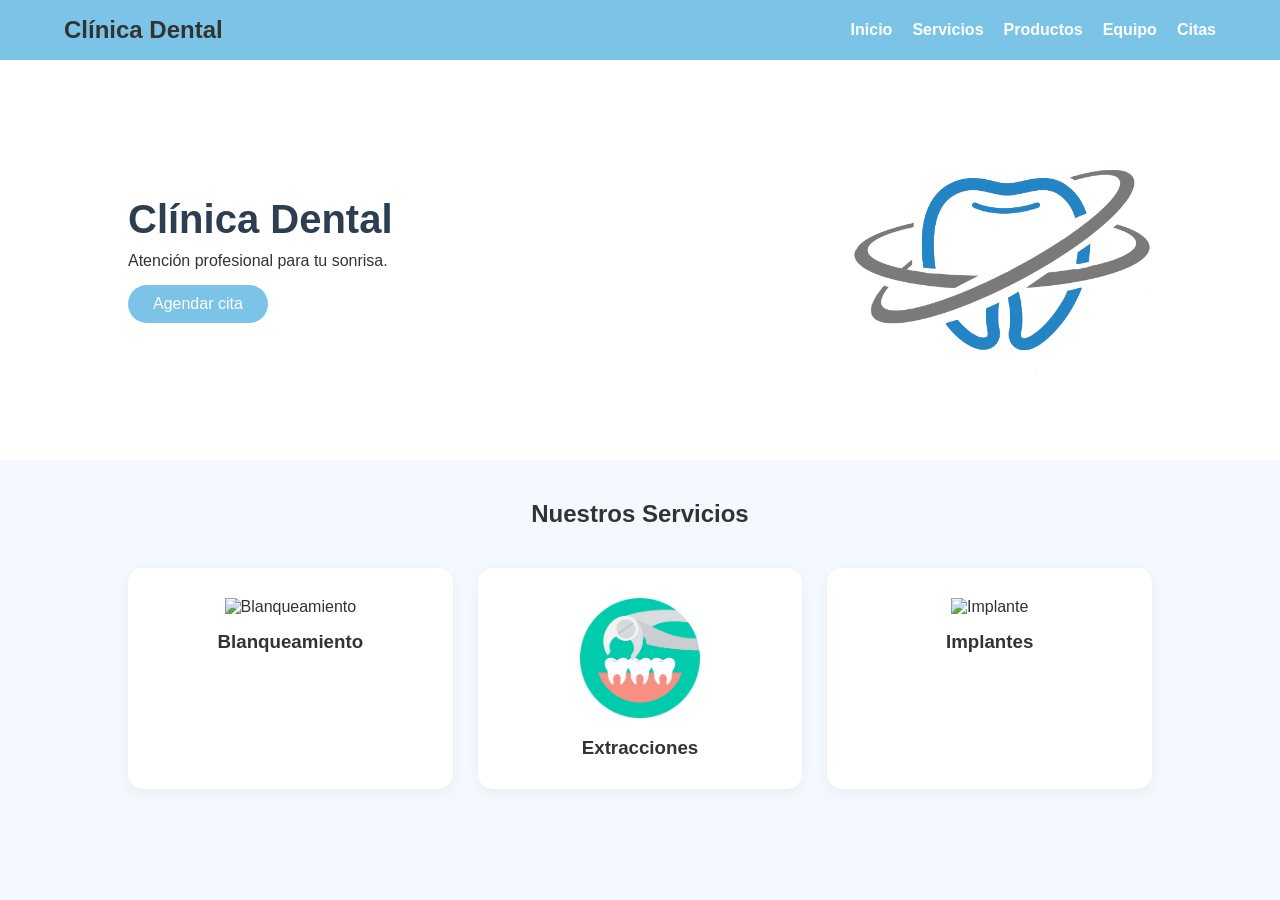
==== commit 5b020145: "Update index.html" ====
--- a/index.html
+++ b/index.html
@@ -11,39 +11,34 @@
         <ul>
             <li><a href="index.html">Inicio</a></li>
             <li><a href="servicios.html">Servicios</a></li>
+            <li><a href="productos.html">Productos</a></li>
             <li><a href="equipo.html">Equipo</a></li>
             <li><a href="citas.html">Citas</a></li>
         </ul>
     </nav>
 
-    <header class="hero">
+    <section class="hero">
         <div class="hero-text">
             <h1>Clínica Dental</h1>
-            <p>Sonríe con confianza. Atención profesional y cálida para toda tu familia.</p>
+            <p>Atención profesional para tu sonrisa.</p>
             <a href="citas.html" class="btn">Agendar cita</a>
         </div>
-        <div class="hero-image">
-            <img src="IMG/InicioD.png" width="300" alt="Clinica Logo">
-        </div>
-    </header>
+        <img src="img/InicioD.png" width="300" alt="Logo">
+    </section>
 
-    <h2 style="text-align:center; margin-top:40px;">Nuestros Servicios Principales</h2>
-    
+    <h2 style="text-align:center; margin-top:40px;">Nuestros Servicios</h2>
     <div class="cards-container">
         <div class="card">
-            <img src="IMG/blanqueamiento.jpg" alt="Blanqueamiento">
+            <img src="img/blanqueamiento.jpg" alt="Blanqueamiento">
             <h3>Blanqueamiento</h3>
-            <p>Recupera el brillo de tu sonrisa.</p>
         </div>
         <div class="card">
-            <img src="IMG/extraccionD.png" alt="Extracciones">
+            <img src="img/extraccionD.png" alt="Extracción">
             <h3>Extracciones</h3>
-            <p>Procedimientos seguros y profesionales.</p>
         </div>
         <div class="card">
-            <img src="IMG/implanteD.jpg" alt="Implantes">
+            <img src="img/implanteD.jpg" alt="Implante">
             <h3>Implantes</h3>
-            <p>Restauración dental duradera.</p>
         </div>
     </div>
 </body>
--- a/styles.css
+++ b/styles.css
@@ -1,33 +1,23 @@
-/* 1. Configuración General */
+/* Reseteo General */
 * {
     margin: 0;
     padding: 0;
     box-sizing: border-box;
-    font-family: 'Segoe UI', Roboto, Helvetica, Arial, sans-serif;
+    font-family: 'Segoe UI', Arial, sans-serif;
 }
 
 body {
-    background-color: #f0f7fa; /* Azul muy clarito de fondo */
+    background-color: #f4f9ff;
     color: #333;
-    line-height: 1.6;
 }
 
-/* 2. Navegación (Navbar) */
+/* Navegación */
 nav {
     background-color: #7bc4e7;
     padding: 1rem 5%;
     display: flex;
     justify-content: space-between;
     align-items: center;
-    position: sticky;
-    top: 0;
-    z-index: 1000;
-    box-shadow: 0 2px 10px rgba(0,0,0,0.1);
-}
-
-nav h2 {
-    color: white;
-    font-size: 1.5rem;
 }
 
 nav ul {
@@ -39,22 +29,17 @@
 nav a {
     color: white;
     text-decoration: none;
-    font-weight: 500;
-    transition: 0.3s;
+    font-weight: bold;
 }
 
-nav a:hover {
-    opacity: 0.8;
-}
-
-/* 3. Secciones Principales (Hero e Introducciones) */
+/* Sección de Bienvenida (Hero) */
 .hero {
     display: flex;
     align-items: center;
     justify-content: space-around;
-    padding: 60px 10%;
+    padding: 50px 10%;
     background-color: white;
-    flex-wrap: wrap; /* Para que en celular se ponga uno abajo de otro */
+    flex-wrap: wrap;
 }
 
 .hero-text {
@@ -63,90 +48,94 @@
 }
 
 .hero-text h1 {
-    font-size: 3rem;
+    font-size: 2.5rem;
     color: #2c3e50;
-    margin-bottom: 15px;
+    margin-bottom: 10px;
 }
 
 .btn {
     display: inline-block;
     background-color: #7bc4e7;
     color: white;
-    padding: 12px 30px;
-    border-radius: 50px;
+    padding: 10px 25px;
+    border-radius: 25px;
     text-decoration: none;
-    font-weight: bold;
-    margin-top: 20px;
-    transition: 0.3s;
+    margin-top: 15px;
 }
 
-.btn:hover {
-    background-color: #5da8cc;
-    transform: scale(1.05);
-}
-
-/* 4. Sistema de Tarjetas (Servicios, Equipo y Productos) */
-h1[style*="center"] {
-    margin-top: 50px;
-    color: #2c3e50;
-}
-
-.cards-container, .cards-grid, .team-grid {
+/* Contenedor de Tarjetas (Servicios y Productos) */
+.cards-container {
     display: grid;
-    grid-template-columns: repeat(auto-fit, minmax(280px, 1fr));
+    grid-template-columns: repeat(auto-fit, minmax(250px, 1fr));
     gap: 25px;
     padding: 40px 10%;
 }
 
-.card, .member-card {
+.card {
     background: white;
-    border-radius: 20px;
+    border-radius: 15px;
     padding: 30px;
     text-align: center;
-    box-shadow: 0 10px 25px rgba(0,0,0,0.05);
-    transition: transform 0.3s ease;
+    box-shadow: 0 4px 15px rgba(0,0,0,0.05);
 }
 
-.card:hover, .member-card:hover {
-    transform: translateY(-10px);
-}
-
-/* Imágenes dentro de las tarjetas */
 .card img {
     width: 120px;
     height: 120px;
-    object-fit: contain; /* Para que el icono no se deforme */
-    margin-bottom: 20px;
-}
-
-/* Estilo específico para las fotos del Equipo */
-.member-photo img {
-    width: 180px;
-    height: 180px;
-    border-radius: 50%; /* Fotos redondas */
-    object-fit: cover; /* Para que la cara se vea bien */
-    border: 6px solid #f0f7fa;
+    object-fit: contain;
     margin-bottom: 15px;
 }
 
-.specialty {
-    color: #7bc4e7;
-    font-weight: bold;
-    font-size: 0.9rem;
-    margin-bottom: 10px;
+/* Sección Equipo */
+.team-grid {
+    display: grid;
+    grid-template-columns: repeat(auto-fit, minmax(250px, 1fr));
+    gap: 30px;
+    padding: 40px 10%;
 }
 
-/* 5. Formulario de Citas */
+.member-card {
+    background: white;
+    padding: 20px;
+    border-radius: 15px;
+    text-align: center;
+    box-shadow: 0 4px 15px rgba(0,0,0,0.05);
+}
+
+.member-photo img {
+    width: 150px;
+    height: 150px;
+    border-radius: 50%; /* Fotos circulares */
+    object-fit: cover;
+    margin-bottom: 15px;
+    border: 4px solid #7bc4e7;
+}
+
+/* Formulario */
 #form {
     max-width: 500px;
     margin: 40px auto;
     background: white;
-    padding: 40px;
-    border-radius: 20px;
-    box-shadow: 0 10px 30px rgba(0,0,0,0.1);
+    padding: 30px;
+    border-radius: 15px;
+    box-shadow: 0 4px 15px rgba(0,0,0,0.1);
 }
 
 #form input {
     width: 100%;
+    padding: 10px;
+    margin-bottom: 15px;
+    border: 1px solid #ddd;
+    border-radius: 5px;
+}
+
+#form button {
+    width: 100%;
+    background-color: #7bc4e7;
+    color: white;
+    border: none;
     padding: 12px;
-    margin-bottom
+    border-radius: 5px;
+    cursor: pointer;
+    font-weight: bold;
+}
